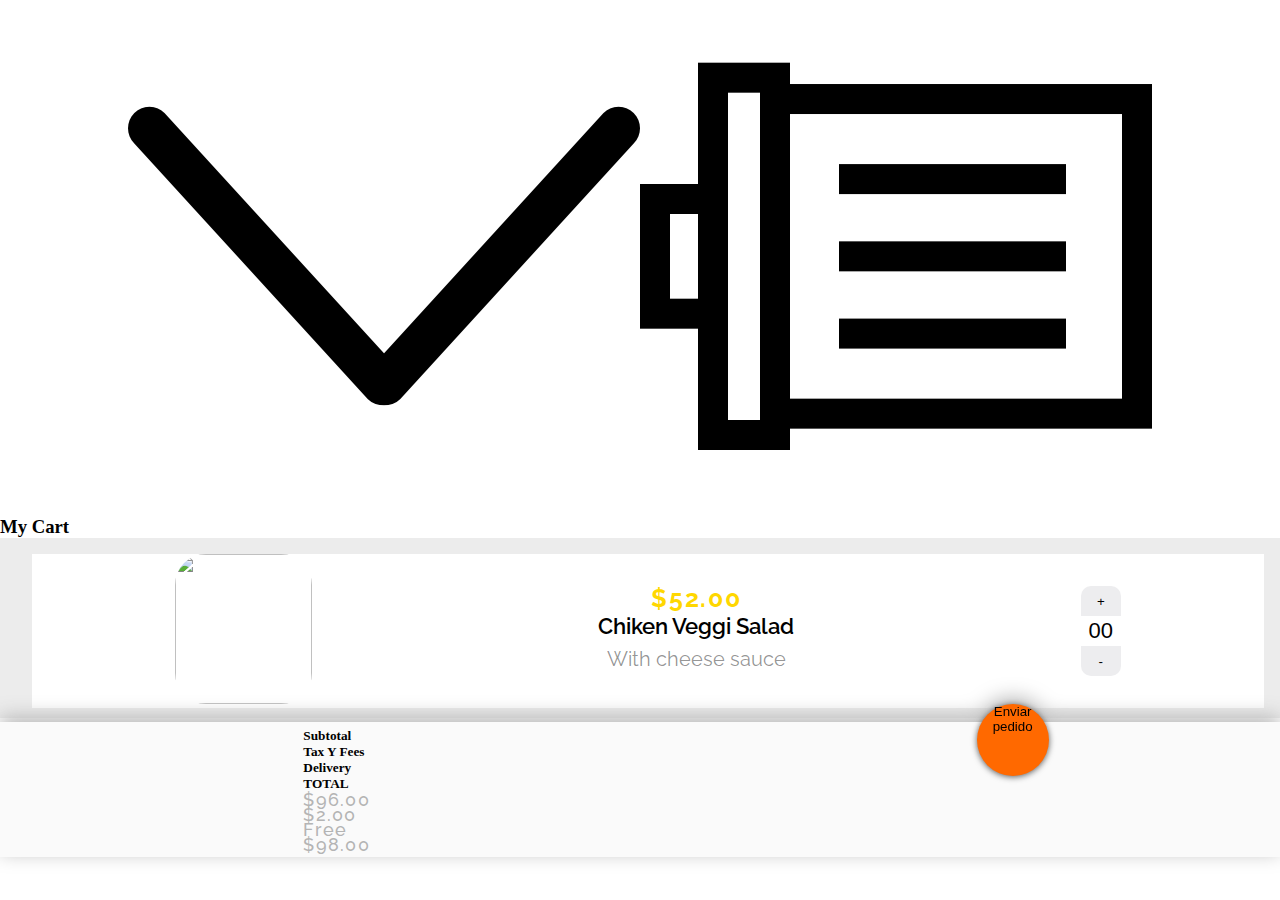
==== index2.html @ 8b548459 "versionAndrea_" ====
<!DOCTYPE html>
<html lang="en">

<head>
    <meta charset="UTF-8">
    <meta name="viewport" content="width=device-width, initial-scale=1.0">
    <title>Menú Restaurante 2</title>
    <link rel="preconnect" href="https://fonts.gstatic.com">
    <link href="https://fonts.googleapis.com/css2?family=Raleway:wght@400;500;700&display=swap" rel="stylesheet">
    <link rel="stylesheet" href="style.css">
</head>

<body>
    <header>
        <div class="fila1">
            <div class="icono">
               <img src="img/flechita.png" alt="">
            </div>
            <div class="icono">
                <img src="img/papelera.png" alt="">
            </div>
        </div>

        <div class="fila2">
           <h3>My Cart</h3>
        </div>
    </header>

    <main>
        <div class="fila3">
            <div class="principal">
                <div class="elemento">
                     <div class="imagen">
                        <img src="https://www.clara.es/medio/2019/05/22/comidas-rapidas-macarrones-tomate-queso_32d22b0f_1000x1501.jpg" alt="">
                     </div>
                    <div class="texto">
                        <p>$52.00</p>
                        <h5>Chiken Veggi Salad</h5>
                        <h6>With cheese sauce</h6>
                    </div>
                    <div class="contador">
                        <button class="resta" onclick="resta()">-</button>
                        <input type="number" id="numero" value="00">
                        <button class="suma" onclick="suma()">+</button>
                    </div>
                </div>
                <div class="elemento">
                    <div class="imagen">
                        <img src="https://www.clara.es/medio/2019/05/22/comidas-rapidas-macarrones-tomate-queso_32d22b0f_1000x1501.jpg" alt="">
                    </div>
                    <div class="texto">
                        <p>$52.00</p>
                        <h5>Chiken Veggi Salad</h5>
                        <h6>With cheese sauce</h6>
                    </div>
                    <div class="contador">
                            <button class="resta" onclick="resta()">-</button>
                            <input type="number" id="numero" value="00">
                            <button class="suma" onclick="suma()">+</button>
                    </div>
                </div>
                <div class="elemento">
                    <div class="imagen">
                        <img src="https://www.clara.es/medio/2019/05/22/comidas-rapidas-macarrones-tomate-queso_32d22b0f_1000x1501.jpg" alt="">
                    </div>
                    <div class="texto">
                        <p>$52.00</p>
                        <h5>Chiken Veggi Salad</h5>
                        <h6>With cheese sauce</h6>
                    </div>
                    <div class="contador">
                            <button class="resta" onclick="resta()">-</button>
                            <input type="number" id="numero" value="00">
                            <button class="suma" onclick="suma()">+</button>
                    </div>
                </div>
                <div class="elemento">
                    <div class="imagen">
                        <img src="https://www.clara.es/medio/2019/05/22/comidas-rapidas-macarrones-tomate-queso_32d22b0f_1000x1501.jpg" alt="">
                    </div>
                    <div class="texto">
                        <p>$52.00</p>
                        <h5>Chiken Veggi Salad</h5>
                        <h6>With cheese sauce</h6>
                    </div>
                    <div class="contador">
                            <button class="resta" onclick="resta()">-</button>
                            <input type="number" id="numero" value="00">
                            <button class="suma" onclick="suma()">+</button>
                    </div>
                </div>
                <div class="elemento">
                    <div class="imagen">
                        <img src="https://www.clara.es/medio/2019/05/22/comidas-rapidas-macarrones-tomate-queso_32d22b0f_1000x1501.jpg" alt="">
                    </div>
                    <div class="texto">
                        <p>$52.00</p>
                        <h5>Chiken Veggi Salad</h5>
                        <h6>With cheese sauce</h6>
                    </div>
                    <div class="contador">
                            <button class="resta" onclick="resta()">-</button>
                            <input type="number" id="numero" value="00">
                            <button class="suma" onclick="suma()">+</button>
                    </div>
                </div>
                <div class="elemento">
                    <div class="imagen">
                        <img src="https://www.clara.es/medio/2019/05/22/comidas-rapidas-macarrones-tomate-queso_32d22b0f_1000x1501.jpg" alt="">
                    </div>
                    <div class="texto">
                        <p>$52.00</p>
                        <h5>Chiken Veggi Salad</h5>
                        <h6>With cheese sauce</h6>
                    </div>
                    <div class="contador">
                            <button class="resta" onclick="resta()">-</button>
                            <input type="number" id="numero" value="00">
                            <button class="suma" onclick="suma()">+</button>
                    </div>
                </div>
            </div>
        </div>
    </main>

<script src="contador.js"></script>
    
    <footer>
        <div class="desglosePrecio">
            <div class="columnaTexto">
                <h5>Subtotal</h5>
                <h5>Tax Y Fees</h5>
                <h5>Delivery</h5>
                <h5>TOTAL</h5>
           </div> 

           <div class="columnaPrecio">
                <p>$96.00</p>
                <p>$2.00</p>
                <p>Free</p>
                <p>$98.00</p>
           </div>
       </div>
       <div class="botonEnvio">
          <button class="boton">Enviar pedido</button>
       </div>

    </footer>

</body>

</html>
---- style.css ----
* {
    margin: 0;
    padding: 0;
    box-sizing: border-box;
}

body {
    overflow: hidden;
}

.fila1 {
    width: 100%;
    justify-content: center;
    display: flex;
    background-color: #fff;
}

.fila2 {
    background: #ffffff;
    width: 100%;
}

h1 {
    font-family: "Raleway";
    font-style: normal;
    font-weight: bold;
    font-size: 38px;
    line-height: 33px;
    letter-spacing: -0.02em;
    color: #303030;
    padding-bottom: 2vh;
    margin-bottom: 0px;
}

.Bigcontainer {
    width: 100%;
}

p {
    font-family: "Raleway";
    font-style: normal;
    font-weight: 500;
    font-size: 2vh;
    line-height: 15px;
    display: flex;
    align-items: center;
    letter-spacing: 0.07em;
    color: #B4B4B4;
}

.encabezado {
    padding-left: 15px;
}

.fila3 {
    background: #ECECEC;
    display: inline-block;
    overflow-x: auto;
    overflow-y: none;
    white-space: nowrap;
    scrollbar-width: none;
    width: 100%;
    height: 20vh;
    padding-left: 1rem;
}

.fila3::-webkit-scrollbar {
    display: none;
}

.contenedor {
    display: flex;
}

.menu-card {
    display: inline-flex;
    flex-direction: column;
    background: #ffff;
    width: 13vh;
    height: 16vh;
    margin: 1.0rem 0.8rem;
    border-radius: 20px;
}

.menu-card img {
    margin: auto;
    max-width: 8vh;
    padding-bottom: 1.5vh;
}

.menu-card p {
    display: flex;
    justify-content: center;
}

.fila4 {
    background: #FAFAFA;
    width: 100%;
    height: 50vh;
    overflow-x: auto;
}

.texto {
    display: flex;
    align-items: center;
    flex-direction: column;
}

.elemento {
    width: 100%;
    display: flex;
    background: #FFFFFF;
    justify-content: space-around;
    align-items: center;
    margin-bottom: 1rem;
}

.elemento img {
    width: 137px;
    height: 150px;
    object-fit: cover;
    border-radius: 31px;
}

.principal {
    padding: 1rem;
}

.contador {
    display: flex;
    justify-content: center;
    flex-direction: column-reverse;
}

.contador button {
    width: 40px;
    height: 30px;
}

.suma {
    border-radius: 10px 10px 0px 0px;
    border: none;
    background: #ededef;
}

.resta {
    border-radius: 0px 0px 10px 10px;
    border: none;
    background: #ededef;
}

.contador input {
    width: 40px;
    height: 30px;
    text-align: center;
    font-size: 1px;
    font-size: 22px;
    border: none;
}

input[type=number]::-webkit-inner-spin-button, input[type=number]::-webkit-outer-spin-button { 
  -webkit-appearance: none; 
  margin: 0; 
}


.texto p {
    font-family: "Raleway";
    font-style: normal;
    font-weight: bold;
    font-size: 25px;
    line-height: 20px;
    color: gold;
}

.texto h5 {
    font-family: "Raleway";
    font-style: normal;
    font-weight: 600;
    font-size: 22px;
    line-height: 36px;
    color: #000000;
}

.texto h6 {
    font-family: "Raleway";
    font-style: normal;
    font-weight: normal;
    font-size: 20px;
    line-height: 30px;
    color: rgba(0, 0, 0, 0.43);
}

.fila5 {
    background: rgb(12, 1, 1);
    width: 100%;
    height: 10vh;
}

.fila6 {
    background: rgb(250, 18, 18);
    width: 100%;
    height: 5vh;
}

.navbar {
    padding: 0rem 0rem;
}

.navbar-brand {
    font-family: "Raleway";
    font-style: normal;
    font-weight: 600;
    font-size: 14px;
    line-height: 16px;
    letter-spacing: -0.02em;
    color: #161616;
    text-decoration: none;
}

footer {
    height: 15vh;
    width: 100%;
    background: #FAFAFA;
    position: sticky;
    bottom: 0px;
    display: flex;
    justify-content: space-around;
    align-items: center;
    filter: drop-shadow(0px -5px 10px #B4B4B4);
}

.boton {
    background: #FF6900;
    width: 8vh;
    height: 8vh;
    border-radius: 50px;
    top: -2vh;
    position: absolute;
    display: flex;
    justify-content: space-around;
    filter: drop-shadow(0px 1px 3px hsl(0, 0%, 35%));
    border-width: 0px;
    border-style: outset;
    border-image: initial;
}

.imgboton {
    width: 1vh;
    top: 5vh;
    position: absolute;
    display: flex;
}

.iconos {
    border-width: 0px;
    border-style: outset;
    border-image: initial;
    background-color: white;
    cursor: alias;
}

.iconotamaño {
    height: 5vh;
    width: 4.5vh;
    position: relative;
}

.iconocentro {
    position: relative;
    width: 5vh;
    height: 4vh;
    right: 2vh;
    bottom: 3.5vh;
    mix-blend-mode: screen;
}
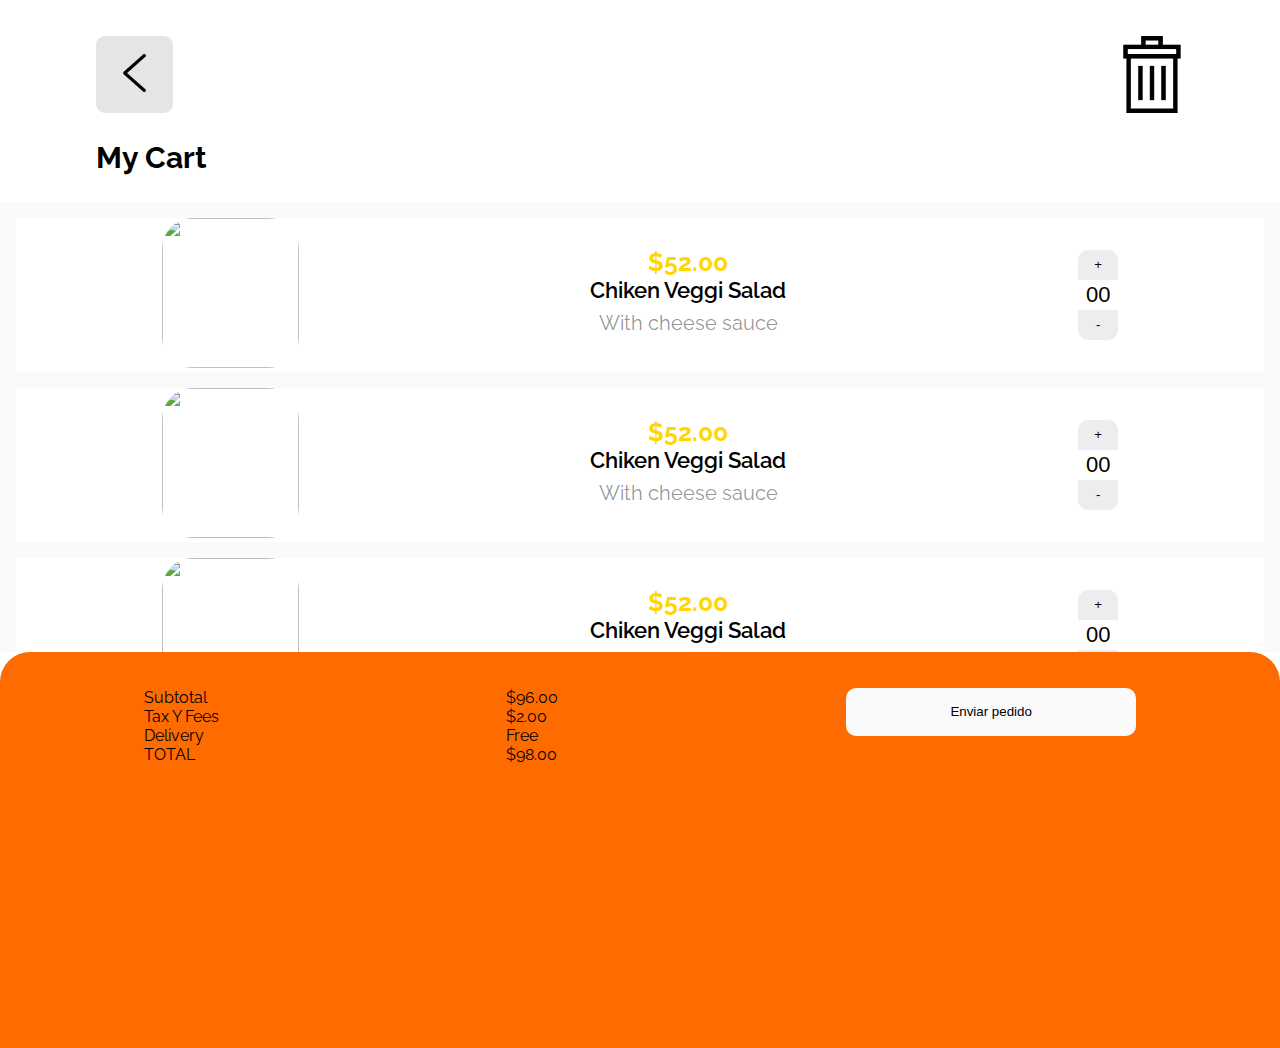
==== commit fb68639e: "versionAndrea__" ====
--- a/index2.html
+++ b/index2.html
@@ -7,18 +7,14 @@
     <title>Menú Restaurante 2</title>
     <link rel="preconnect" href="https://fonts.gstatic.com">
     <link href="https://fonts.googleapis.com/css2?family=Raleway:wght@400;500;700&display=swap" rel="stylesheet">
-    <link rel="stylesheet" href="style.css">
+    <link rel="stylesheet" href="style2.css">
 </head>
 
 <body>
     <header>
         <div class="fila1">
-            <div class="icono">
-               <img src="img/flechita.png" alt="">
-            </div>
-            <div class="icono">
-                <img src="img/papelera.png" alt="">
-            </div>
+               <button class="return"><img src="img/flechita.png" alt="return"></button>
+               <button class="delete"><img src="img/papelera.png" alt="delete"></button>
         </div>
 
         <div class="fila2">
@@ -123,15 +119,13 @@
         </div>
     </main>
 
-<script src="contador.js"></script>
-    
-    <footer>
-        <div class="desglosePrecio">
-            <div class="columnaTexto">
-                <h5>Subtotal</h5>
-                <h5>Tax Y Fees</h5>
-                <h5>Delivery</h5>
-                <h5>TOTAL</h5>
+
+     <footer class="desglosePrecio">
+          <div class="columnaTexto">
+                <p>Subtotal</p>
+                <p>Tax Y Fees</p>
+                <p>Delivery</p>
+                <p>TOTAL</p>
            </div> 
 
            <div class="columnaPrecio">
@@ -140,13 +134,12 @@
                 <p>Free</p>
                 <p>$98.00</p>
            </div>
-       </div>
-       <div class="botonEnvio">
-          <button class="boton">Enviar pedido</button>
-       </div>
+       
+           <button class="boton">Enviar pedido</button>
+     
+      </footer>
 
-    </footer>
-
+<script src="contador.js"></script>
 </body>
 
 </html>--- a/style2.css
+++ b/style2.css
@@ -0,0 +1,184 @@
+*{
+    margin: 0;
+    padding: 0;
+}
+
+body {
+    font-family: "Raleway";
+}
+
+.fila1 {
+    background-color: white;
+    display: flex;
+    justify-content: space-between;
+    padding-top: 4vh;
+    padding-left: 7.5vw;
+    padding-right: 7vw;
+    
+   
+}
+.return img {
+    height: 50%;
+    width: auto;
+    padding: 10%;
+    
+}
+
+.delete img  {
+     height: 100%;
+     width: auto;
+}
+
+.return {
+    height: 6vw;
+    width: 6vw;
+    border: none;
+    background-color: #e6e4e5;
+    border-radius: 1vh;
+}
+
+.delete {
+    height: 6vw;
+    width: 6vw;
+    border: none;
+    background-color: transparent;
+}
+
+h3 {
+   padding-left: 7.5vw;
+   padding-top: 3vh;
+   padding-bottom: 3vh;
+   font-size: 30px;
+
+}
+
+main {
+    overflow: hidden;
+}
+
+.fila3 {
+    background: #FAFAFA;
+    width: 100%;
+    height: 50vh;
+    overflow-x: auto;
+}
+
+.texto {
+    display: flex;
+    align-items: center;
+    flex-direction: column;
+}
+
+.elemento {
+    width: 100%;
+    display: flex;
+    background: #FFFFFF;
+    justify-content: space-around;
+    align-items: center;
+    margin-bottom: 1rem;
+}
+
+.elemento img {
+    width: 137px;
+    height: 150px;
+    object-fit: cover;
+    border-radius: 31px;
+}
+
+.principal {
+    padding: 1rem;
+}
+
+.contador {
+    display: flex;
+    justify-content: center;
+    flex-direction: column-reverse;
+}
+
+.contador button {
+    width: 40px;
+    height: 30px;
+}
+
+.suma {
+    border-radius: 10px 10px 0px 0px;
+    border: none;
+    background: #ededef;
+}
+
+.resta {
+    border-radius: 0px 0px 10px 10px;
+    border: none;
+    background: #ededef;
+}
+
+.contador input {
+    width: 40px;
+    height: 30px;
+    text-align: center;
+    font-size: 1px;
+    font-size: 22px;
+    border: none;
+}
+
+input[type=number]::-webkit-inner-spin-button, input[type=number]::-webkit-outer-spin-button { 
+  -webkit-appearance: none; 
+  margin: 0; 
+}
+
+
+.texto p {
+    font-family: "Raleway";
+    font-style: normal;
+    font-weight: bold;
+    font-size: 25px;
+    line-height: 20px;
+    color: gold;
+}
+
+.texto h5 {
+    font-family: "Raleway";
+    font-style: normal;
+    font-weight: 600;
+    font-size: 22px;
+    line-height: 36px;
+    color: #000000;
+}
+
+.texto h6 {
+    font-family: "Raleway";
+    font-style: normal;
+    font-weight: normal;
+    font-size: 20px;
+    line-height: 30px;
+    color: rgba(0, 0, 0, 0.43);
+}
+
+footer {
+    position: sticky;
+    width: 100%;
+    height: 40vh;
+    background: #FE6B01;
+    border-radius: 30px 30px 0px 0px;
+}
+
+.desglosePrecio {
+    padding-top: 4vh;
+    display: flex;
+    justify-content: space-around;
+   
+}
+
+.botonEnvio {
+    display: flex;
+    justify-content: center;
+}
+
+.boton {
+    width: 290px;
+    height: 48px;
+    left: 23px;
+    top: 651px;
+    background: #FAFAFA;
+    border-radius: 10px;
+    border: none;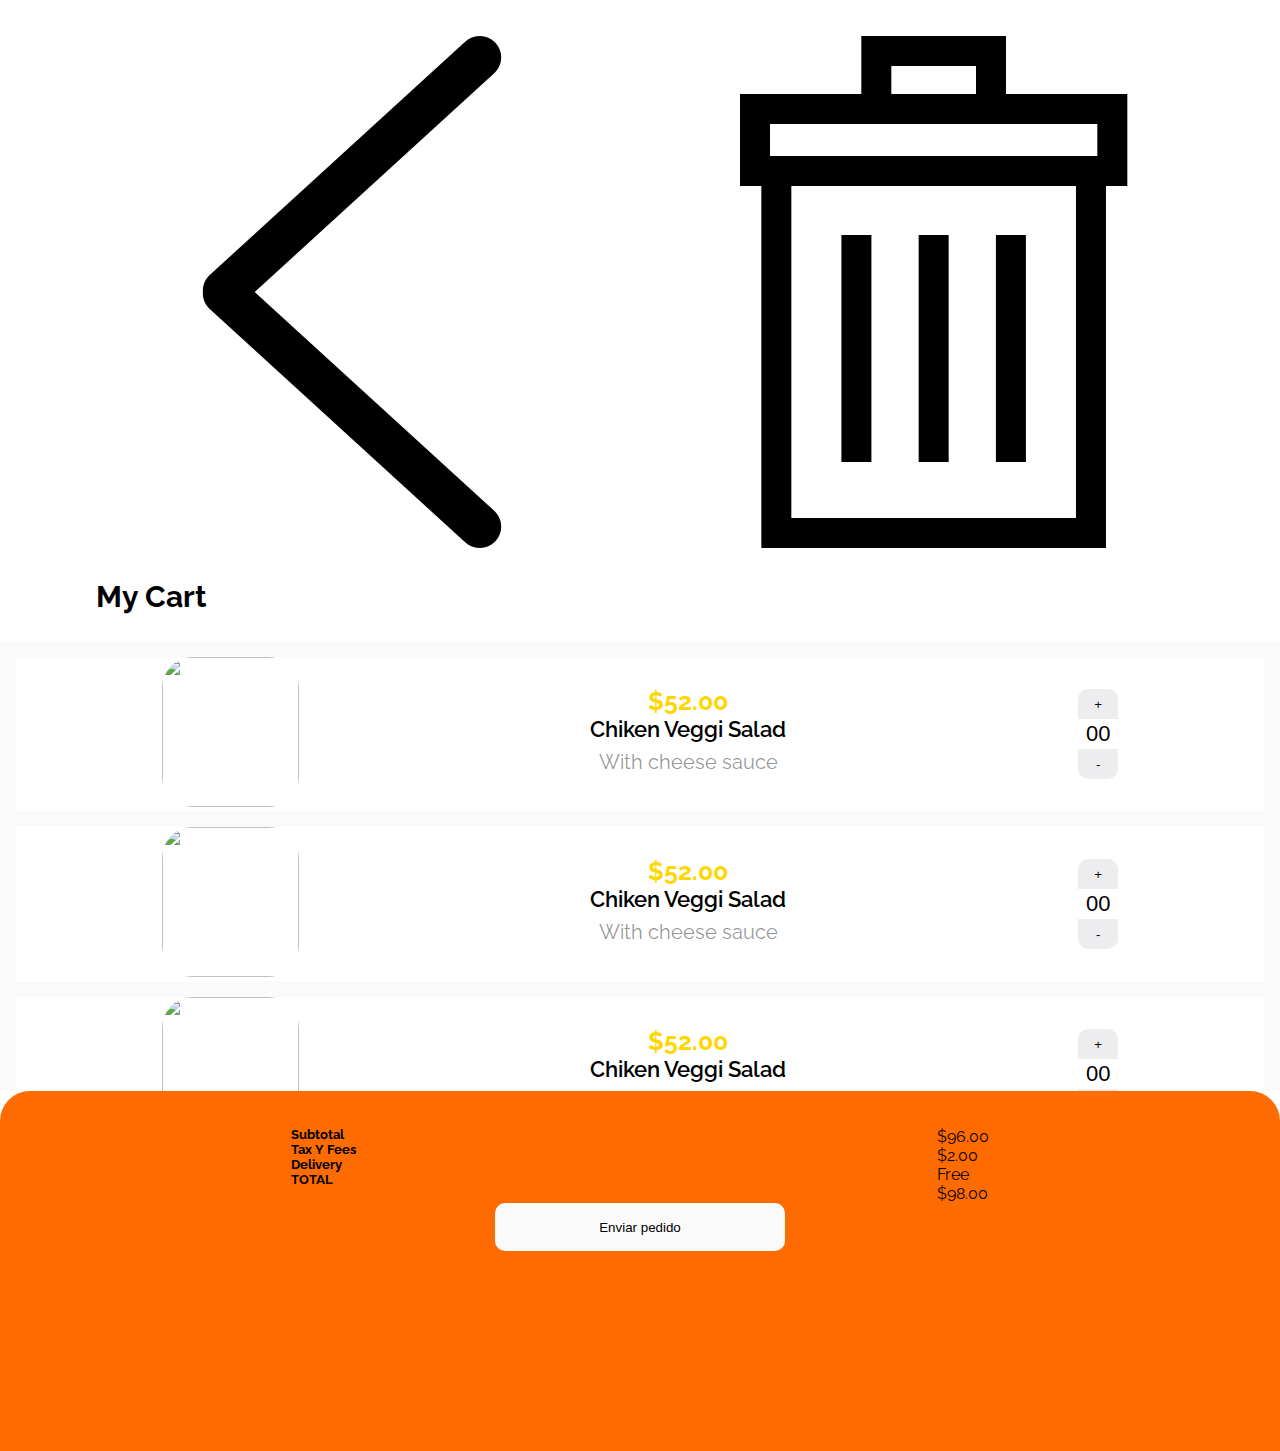
==== commit ca687c98: "versionAlex" ====
--- a/index2.html
+++ b/index2.html
@@ -13,8 +13,12 @@
 <body>
     <header>
         <div class="fila1">
-               <button class="return"><img src="img/flechita.png" alt="return"></button>
-               <button class="delete"><img src="img/papelera.png" alt="delete"></button>
+            <div class="icono">
+               <img src="img/flechita.png" alt="">
+            </div>
+            <div class="icono">
+                <img src="img/papelera.png" alt="">
+            </div>
         </div>
 
         <div class="fila2">
@@ -119,13 +123,15 @@
         </div>
     </main>
 
-
-     <footer class="desglosePrecio">
-          <div class="columnaTexto">
-                <p>Subtotal</p>
-                <p>Tax Y Fees</p>
-                <p>Delivery</p>
-                <p>TOTAL</p>
+<script src="contador.js"></script>
+    
+    <footer>
+        <div class="desglosePrecio">
+            <div class="columnaTexto">
+                <h5>Subtotal</h5>
+                <h5>Tax Y Fees</h5>
+                <h5>Delivery</h5>
+                <h5>TOTAL</h5>
            </div> 
 
            <div class="columnaPrecio">
@@ -134,12 +140,13 @@
                 <p>Free</p>
                 <p>$98.00</p>
            </div>
-       
-           <button class="boton">Enviar pedido</button>
-     
-      </footer>
+       </div>
+       <div class="botonEnvio">
+          <button class="boton">Enviar pedido</button>
+       </div>
 
-<script src="contador.js"></script>
+    </footer>
+
 </body>
 
 </html>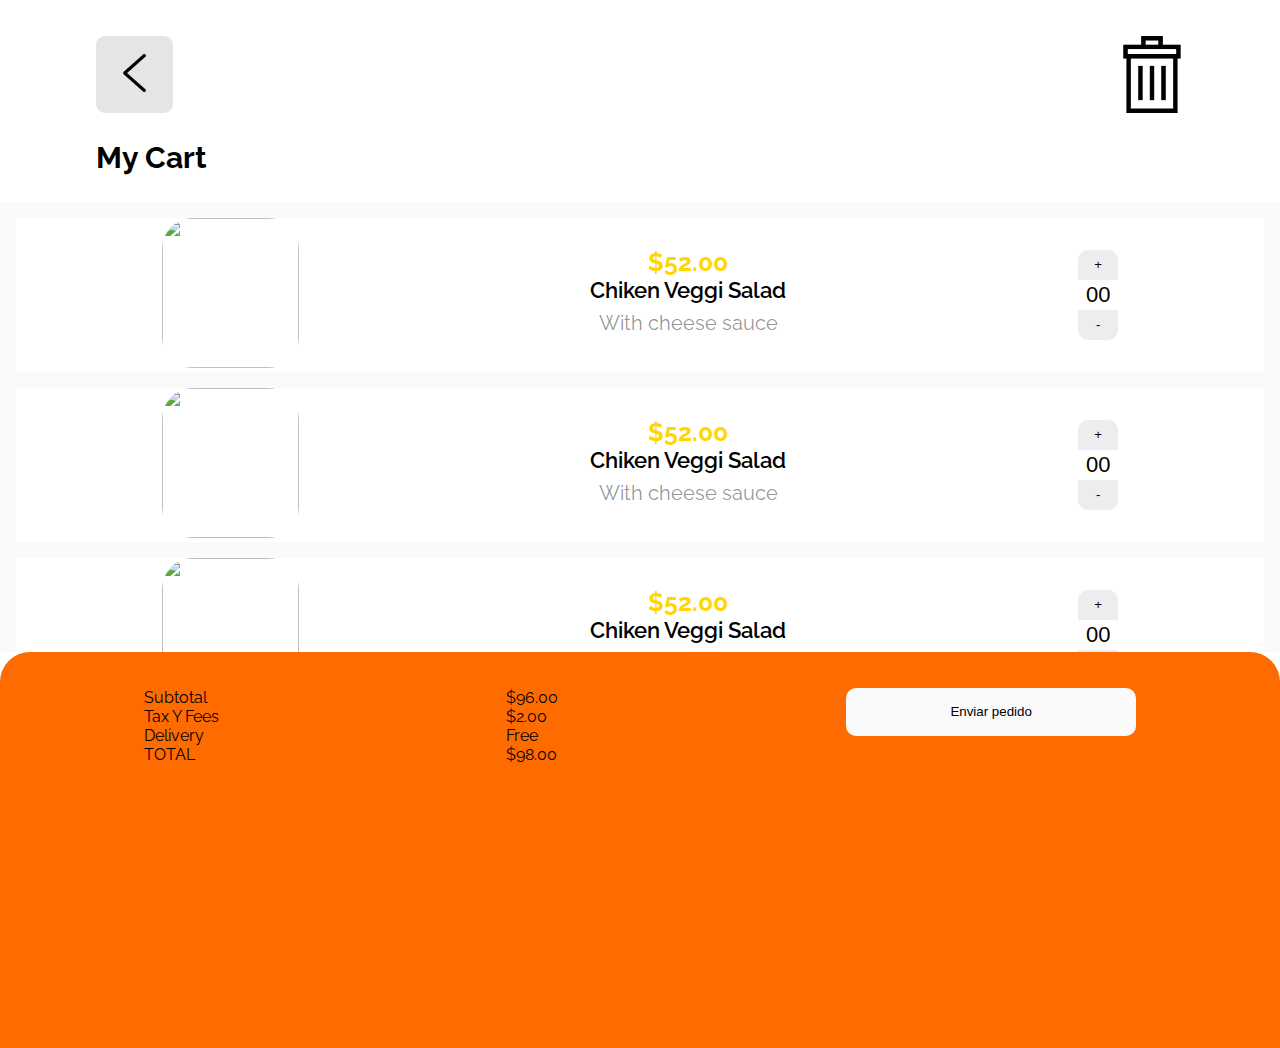
==== commit dda10186: "Merge branch 'master' of https://github.com/Andreabcm/Proyecto-final" ====
--- a/index2.html
+++ b/index2.html
@@ -13,12 +13,8 @@
 <body>
     <header>
         <div class="fila1">
-            <div class="icono">
-               <img src="img/flechita.png" alt="">
-            </div>
-            <div class="icono">
-                <img src="img/papelera.png" alt="">
-            </div>
+               <button class="return"><img src="img/flechita.png" alt="return"></button>
+               <button class="delete"><img src="img/papelera.png" alt="delete"></button>
         </div>
 
         <div class="fila2">
@@ -123,15 +119,13 @@
         </div>
     </main>
 
-<script src="contador.js"></script>
-    
-    <footer>
-        <div class="desglosePrecio">
-            <div class="columnaTexto">
-                <h5>Subtotal</h5>
-                <h5>Tax Y Fees</h5>
-                <h5>Delivery</h5>
-                <h5>TOTAL</h5>
+
+     <footer class="desglosePrecio">
+          <div class="columnaTexto">
+                <p>Subtotal</p>
+                <p>Tax Y Fees</p>
+                <p>Delivery</p>
+                <p>TOTAL</p>
            </div> 
 
            <div class="columnaPrecio">
@@ -140,13 +134,12 @@
                 <p>Free</p>
                 <p>$98.00</p>
            </div>
-       </div>
-       <div class="botonEnvio">
-          <button class="boton">Enviar pedido</button>
-       </div>
+       
+           <button class="boton">Enviar pedido</button>
+     
+      </footer>
 
-    </footer>
-
+<script src="contador.js"></script>
 </body>
 
 </html>